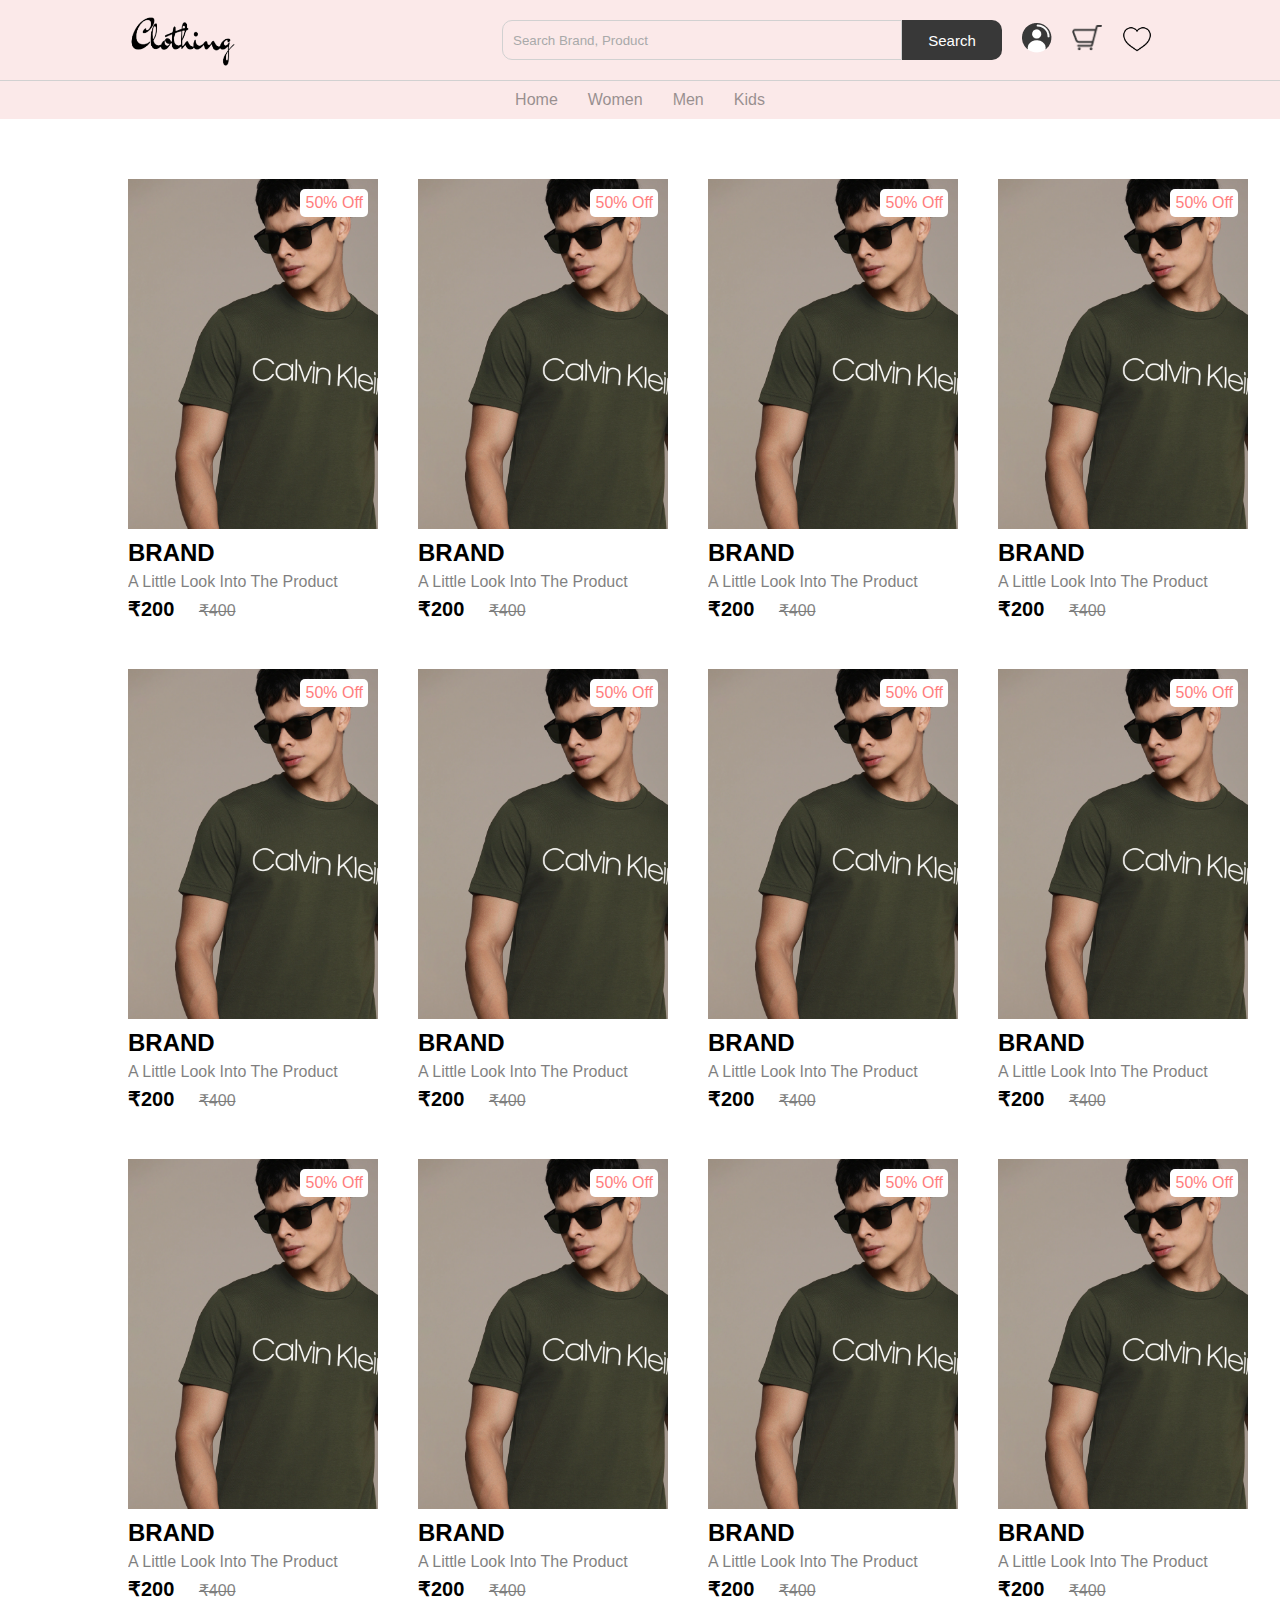
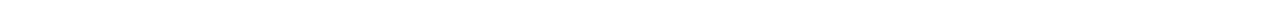
==== men.html @ d6edbc98 "initial commit" ====
<!DOCTYPE html>
<html lang="en">
<head>
    <meta charset="UTF-8">
    <meta name="viewport" content="width=device-width, initial-scale=1.0">
    <link rel="stylesheet" href="project.css/home.css">
    <link rel="stylesheet" href="project.css/men.css">
    <link rel="stylesheet" href="project.css/footer.css">
    <title>Men</title>
</head>
<body>
    <nav class="navbar"></nav>


    <div class="product-container">

        <div class="product-card">
            <div class="product-image">
                <span class="discount">50% off</span>
                <a href="../project.html/product.html"><img src="images/product image 1.png" class="product-thumb" alt=""></a>
                <button class="card-btn">Add to wishlist</button>
            </div>
            <div class="product-info">
                <h2 class="product-brand">Brand</h2>
                <p class="product-desc">A little look into the product</p>
                <span class="price">₹200</span> <span class="actual">₹400</span>
            </div>
        </div>

        <div class="product-card">
            <div class="product-image">
                <span class="discount">50% off</span>
                <a href="../project.html/product.html"><img src="images/product image 1.png" class="product-thumb" alt=""></a>
                <button class="card-btn">Add to wishlist</button>
            </div>
            <div class="product-info">
                <h2 class="product-brand">Brand</h2>
                <p class="product-desc">A little look into the product</p>
                <span class="price">₹200</span> <span class="actual">₹400</span>
            </div>
        </div>

        <div class="product-card">
            <div class="product-image">
                <span class="discount">50% off</span>
                <a href="../project.html/product.html"><img src="images/product image 1.png" class="product-thumb" alt=""></a>
                <button class="card-btn">Add to wishlist</button>
            </div>
            <div class="product-info">
                <h2 class="product-brand">Brand</h2>
                <p class="product-desc">A little look into the product</p>
                <span class="price">₹200</span> <span class="actual">₹400</span>
            </div>
        </div>

        <div class="product-card">
            <div class="product-image">
                <span class="discount">50% off</span>
                <a href="../project.html/product.html"><img src="images/product image 1.png" class="product-thumb" alt=""></a>
                <button class="card-btn">Add to wishlist</button>
            </div>
            <div class="product-info">
                <h2 class="product-brand">Brand</h2>
                <p class="product-desc">A little look into the product</p>
                <span class="price">₹200</span> <span class="actual">₹400</span>
            </div>
        </div>

        <div class="product-card">
            <div class="product-image">
                <span class="discount">50% off</span>
                <a href="../project.html/product.html"><img src="images/product image 1.png" class="product-thumb" alt=""></a>
                <button class="card-btn">Add to wishlist</button>
            </div>
            <div class="product-info">
                <h2 class="product-brand">Brand</h2>
                <p class="product-desc">A little look into the product</p>
                <span class="price">₹200</span> <span class="actual">₹400</span>
            </div>
        </div>

        <div class="product-card">
            <div class="product-image">
                <span class="discount">50% off</span>
                <a href="../project.html/product.html"><img src="images/product image 1.png" class="product-thumb" alt=""></a>
                <button class="card-btn">Add to wishlist</button>
            </div>
            <div class="product-info">
                <h2 class="product-brand">Brand</h2>
                <p class="product-desc">A little look into the product</p>
                <span class="price">₹200</span> <span class="actual">₹400</span>
            </div>
        </div>

        <div class="product-card">
            <div class="product-image">
                <span class="discount">50% off</span>
                <a href="../project.html/product.html"><img src="images/product image 1.png" class="product-thumb" alt=""></a>
                <button class="card-btn">Add to wishlist</button>
            </div>
            <div class="product-info">
                <h2 class="product-brand">Brand</h2>
                <p class="product-desc">A little look into the product</p>
                <span class="price">₹200</span> <span class="actual">₹400</span>
            </div>
        </div>

        <div class="product-card">
            <div class="product-image">
                <span class="discount">50% off</span>
                <a href="../project.html/product.html"><img src="images/product image 1.png" class="product-thumb" alt=""></a>
                <button class="card-btn">Add to wishlist</button>
            </div>
            <div class="product-info">
                <h2 class="product-brand">Brand</h2>
                <p class="product-desc">A little look into the product</p>
                <span class="price">₹200</span> <span class="actual">₹400</span>
            </div>
        </div>

        <div class="product-card">
            <div class="product-image">
                <span class="discount">50% off</span>
                <a href="../project.html/product.html"><img src="images/product image 1.png" class="product-thumb" alt=""></a>
                <button class="card-btn">Add to wishlist</button>
            </div>
            <div class="product-info">
                <h2 class="product-brand">Brand</h2>
                <p class="product-desc">A little look into the product</p>
                <span class="price">₹200</span> <span class="actual">₹400</span>
            </div>
        </div>

        <div class="product-card">
            <div class="product-image">
                <span class="discount">50% off</span>
                <a href="../project.html/product.html"><img src="images/product image 1.png" class="product-thumb" alt=""></a>
                <button class="card-btn">Add to wishlist</button>
            </div>
            <div class="product-info">
                <h2 class="product-brand">Brand</h2>
                <p class="product-desc">A little look into the product</p>
                <span class="price">₹200</span> <span class="actual">₹400</span>
            </div>
        </div>

        <div class="product-card">
            <div class="product-image">
                <span class="discount">50% off</span>
                <a href="../project.html/product.html"><img src="images/product image 1.png" class="product-thumb" alt=""></a>
                <button class="card-btn">Add to wishlist</button>
            </div>
            <div class="product-info">
                <h2 class="product-brand">Brand</h2>
                <p class="product-desc">A little look into the product</p>
                <span class="price">₹200</span> <span class="actual">₹400</span>
            </div>
        </div>

        <div class="product-card">
            <div class="product-image">
                <span class="discount">50% off</span>
                <a href="../project.html/product.html"><img src="images/product image 1.png" class="product-thumb" alt=""></a>
                <button class="card-btn">Add to wishlist</button>
            </div>
            <div class="product-info">
                <h2 class="product-brand">Brand</h2>
                <p class="product-desc">A little look into the product</p>
                <span class="price">₹200</span> <span class="actual">₹400</span>
            </div>
        </div>


       
    </div>

    <script src="project-.js/nav.js"></script>
    <script src="project-.js/footer.js"></script>
    <script src="project-.js/home.js"></script>
</body>
</html>
---- project.css/home.css ----
@import 'footer.css';

*{
    margin: 0;
    padding: 0;
    box-sizing: border-box;
    font-family: sans-serif;
}
.navbar{
    position: sticky;
    top: 0;
    left: 0;
    width: 100%;
    background-color: #fbe9e9;
    z-index: 9;
}
.nav{
    padding: 10px 10vw;
    display: flex;
justify-content: space-between;
}
.brand-logo{
    height: 60px;
}
.nav-items{
    display: flex;
    align-items: center;
}

.search{
    width: 500px;
    display: flex;
}
.search-box{
    width: 80%;
    height: 40px;
    padding: 10px;
    border-top-left-radius: 10px;
    border-bottom-left-radius: 10px;
    border: 1px solid #d1d1d1;
    text-transform: capitalize;
    background: none;
    color: #a9a9a9;
    outline: none;
}
.search-btn{
    width: 20%;
    height: 40px;
    padding: 10px 20px;
    border: none;
    outline: none;
    cursor: pointer;
    background-color: #383838;
    color: #fff;
    text-transform: capitalize;
    font-size: 15px;
    border-top-right-radius: 10px;
    border-bottom-right-radius: 10px;
}
.search-box::placeholder{
    color: #a9a9a9;
}
.nav-items a{
    margin-left: 20px;
}
.nav-items a img{
    width: 30px;
}
.links-container{
    width: 100%;
    display: flex;
    padding: 10px 10vw;
    justify-content: center;
    list-style: none;
    border-top: 1px solid #d1d1d1;
}
.link{
    text-transform: capitalize;
    padding: 0 10px;
    margin: 0 5px;
    text-decoration: none;
    color: #383838;
    opacity: 0.5;
    transition: 0.5s;
}
.link:hover{
    opacity: 1;
}
.hero{
    width: 100%;
    height: calc(100vh - 120px);
    background-image: url('../images/header.png');
    background-size: cover;
    display: flex;
    justify-content: center;
    align-items: center;
}
.hero .logo{
    height: 150px;
    display: block;
    margin: auto;
}
.hero .sub-heading{
    margin-top: 10px;
    text-align: center;
    color: #fff;
    text-transform: capitalize;
    font-size: 35px;
    font-weight: 300;
}
.product{
    position: relative;
    overflow: hidden;
    padding: 20px 0;
}

.product-category{
    padding: 0 10vw;
    font-size: 30px;
    font-weight: 600;
    margin-bottom: 40px;
    text-transform: capitalize;
}
.product-container{
    padding: 0 10vw;
    display: flex;
    overflow-x: auto;
    scroll-behavior: smooth;
}
.product-container::-webkit-scrollbar{
    display: none;
}
.product-card{
    flex: 0 0 auto;
    width: 250px;
    height: 450px;
    margin-right: 40px;
}
.product-image{
    position: relative;
    width: 100%;
    height: 350px;
    overflow: hidden;
}
.product-thumb{
width: 100%;
height: 350px;
object-fit: cover;
}
.discount{
    position: absolute;
    background-color: #fff;
    padding: 5px;
    border-radius: 5px;
    color: #ff7d7d;
    right: 10px;
    top: 10px;
    text-transform: capitalize;
}
.card-btn{
    position: absolute;
    bottom: 10px;
    left: 50%;
    transform: translateX(-50%);
    padding: 10px;
    width: 90%;
    text-transform: capitalize;
    border: none;
    outline: none;
    background-color: #fff;
    border-radius: 5px;
    transition: 0.5s;
    cursor: pointer;
    opacity: 0;
}
.product-card:hover .card-btn{
opacity: 1;
}
.card-btn:hover{
    background-color: #efefef;
}
.product-info{
    width: 100%;
    height: 100px;
    padding-top: 10px;
}
.product-brand{
    text-transform: uppercase;
}
.product-desc{
    width: 100%;
    height: 20px;
    line-height: 20px;
    overflow: hidden;
    opacity: 0.5;
    text-transform: capitalize;
    margin: 5px 0;
}
.price{
    font-weight: 900;
    font-size: 20px;
}
.actual{
    margin-left: 20px;
    opacity: 0.5;
    text-decoration: line-through;
}
.pre-btn, .next-btn{
    border: none;
    width: 10vw;
    height: 100%;
    position: absolute;
    top: 0;
    display: flex;
    justify-content: center;
    align-items: center;
    background: linear-gradient(90deg, rgba(255,255,255,0) 0%, #fff 100%);
    cursor: pointer;
    z-index: 8;
}
.pre-btn{
    left: 0;
    transform: rotate(180deg);
}
.next-btn{
    right: 0;
}
.pre-btn img, .next-btn img{
    opacity: 0.2;
}
.pre-btn:hover img, .next-btn:hover img{
opacity: 1;
}
.collection-container{
    width: 100%;
    display: grid;
    grid-template-columns: repeat(2,1fr);
    grid-gap: 10px;
    margin-top: 30px;
}
.collection{
    position: relative;
}
.collection img{
    width: 100%;
    height: 100%;
    object-fit: cover;
}
.collection p{
    position: absolute;
    top: 50%;
    left: 50%;
    transform: translate(-50%, -50%);
    text-align: center;
    color: #fff;
    font-size: 50px;
    text-transform: capitalize;
}
.collection:nth-child(3){
    grid-column: span 2;
    margin-bottom: 10px;
}
---- project.css/men.css ----
.product-container{
    display: grid;
    grid-template-columns: repeat(4, 1fr);
    grid-row-gap: 40px;
    margin-top: 60px;
}
---- project.css/footer.css ----
footer{
    position: relative;
    width: 100%;
    padding: 40px 10vw;
    padding-bottom: 80px;
    background-color: #383838;
}
.footer-content{
    display: flex;
    width: 100%;
    justify-content: space-between;
}
.footer-content .logo{
    height: 160px;
}
.footer-ul-container{
    width: 45%;
    display: flex;
    justify-content: space-between;
}
.category{
    width: 200px;
    display: grid;
    grid-template-columns: repeat(2,1fr);
    grid-gap: 10px;
    list-style: none;
}
.category-title{
    grid-column: span 2;
    text-transform: capitalize;
    color: #fff;
    font-size: 20px;
    margin-bottom: 20px;
}
.category .footer-link{
    text-decoration: none;
    text-transform: capitalize;
    color: rgba(255, 255, 255, 0.75);
}
.footer-link:hover{
    color: #fff;
}
.footer-title, .info{
    color: rgba(255, 255, 255, 0.75);
    margin: 20px 0;
    text-transform: capitalize;
}
.footer-title{
    margin-top: 80px;
    color: #fff;
}
.footer-social{
    margin-top: 40px;
    display: flex;
    justify-content: space-between;
}
.social-link{
    color: #fff;
    margin-left: 20px;
    text-transform: capitalize;
}
.social-link img{
    width: 30px;
}

.social-link:nth-child(1){
    margin-left: 0;
}
.footer-credit{
    width: 100%;
    padding: 10px;
    position: absolute;
    left: 0;
    bottom: 0;
    text-align: center;
    color: #fff;
    background-color: rgba(0, 0, 0, 0.2);
}
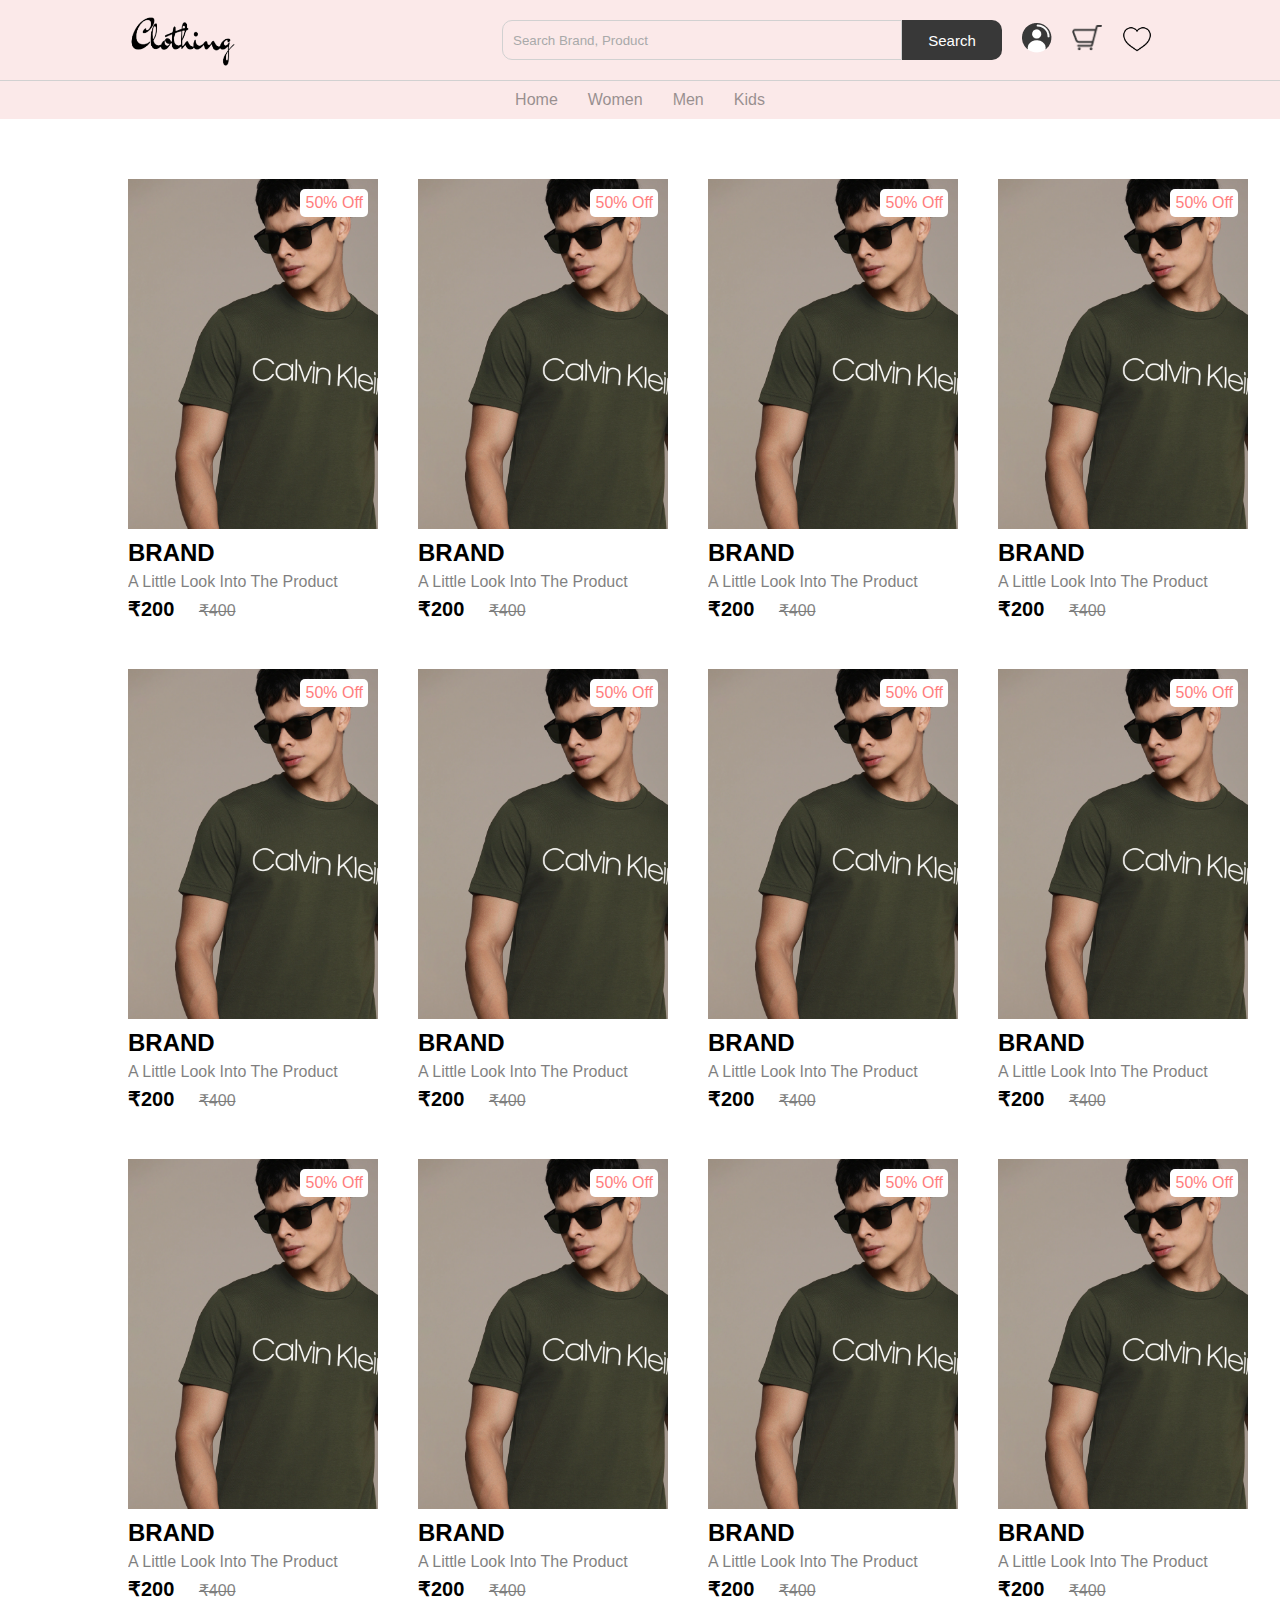
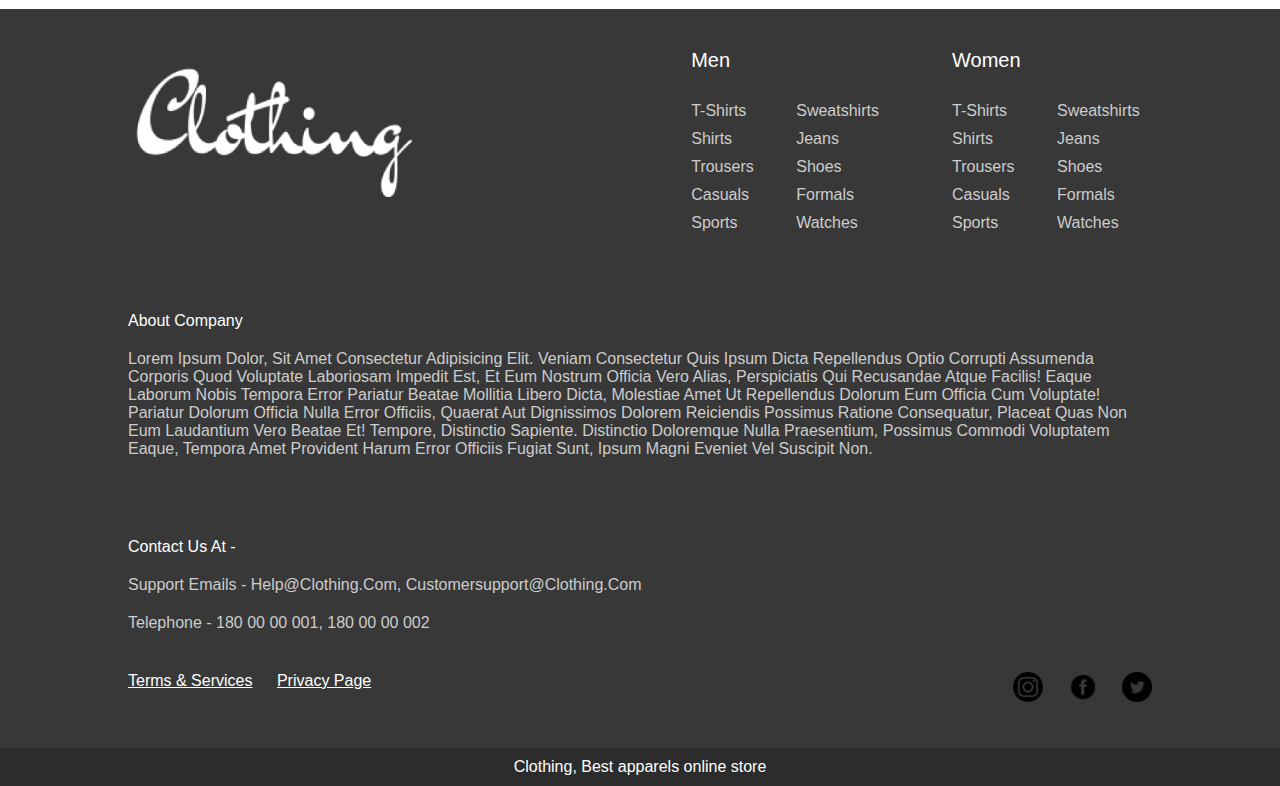
==== commit a53e3b1a: "added footer" ====
--- a/men.html
+++ b/men.html
@@ -174,6 +174,11 @@
        
     </div>
 
+
+
+    <footer></footer>
+
+    <script src="project-.js/footer.js"></script>
     <script src="project-.js/nav.js"></script>
     <script src="project-.js/footer.js"></script>
     <script src="project-.js/home.js"></script>
